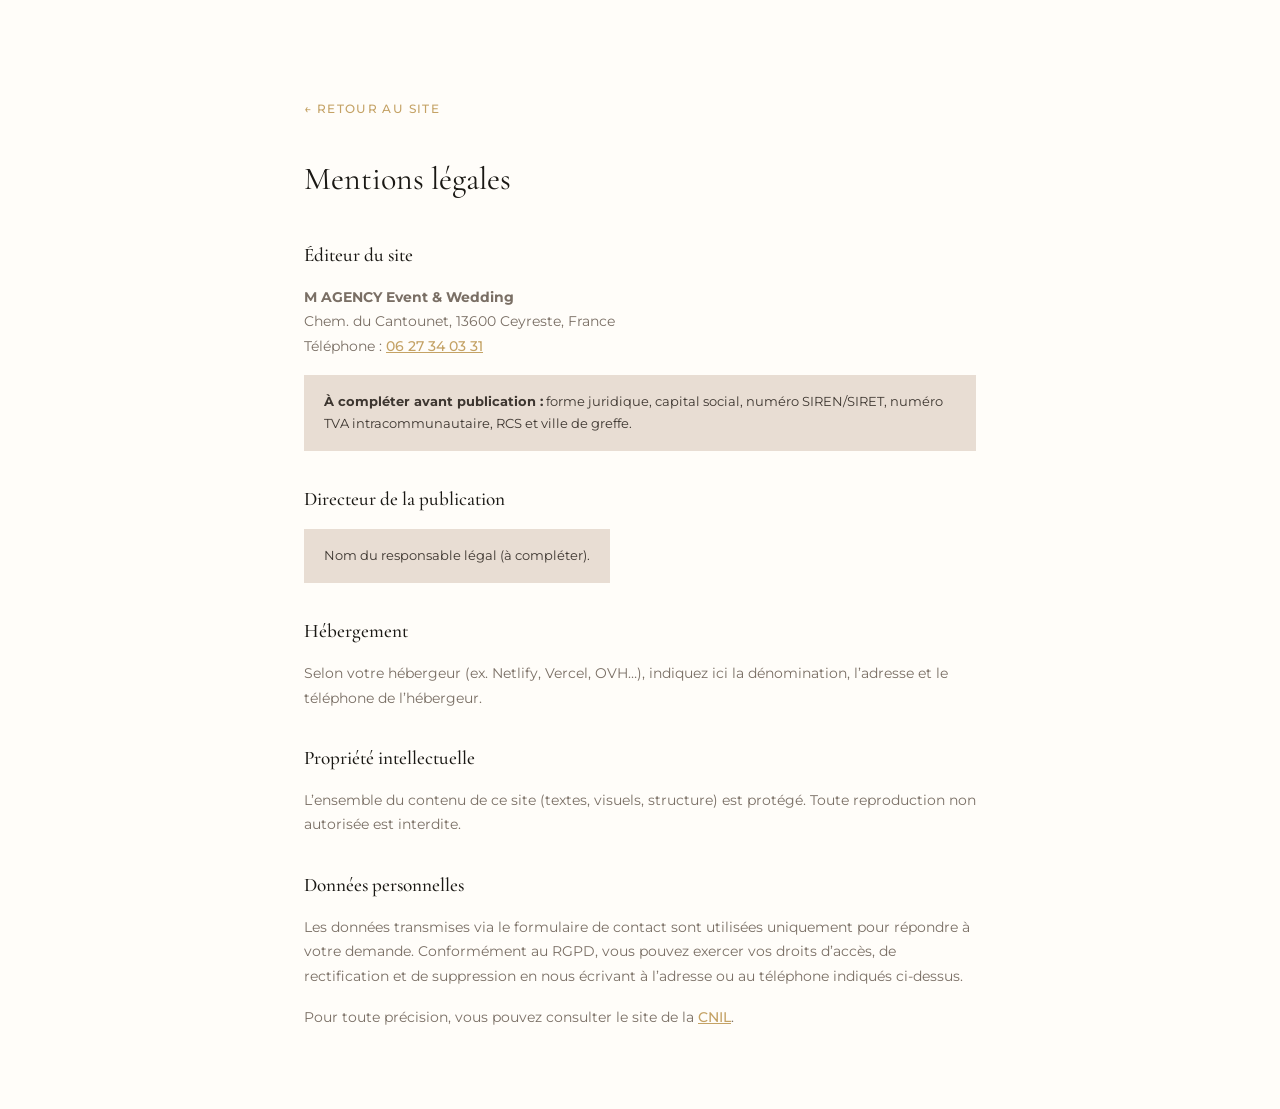
==== m-agency-wedding/mentions-legales.html @ b6ef96a1 "bla bla" ====
<!DOCTYPE html>
<html lang="fr">
<head>
  <meta charset="UTF-8">
  <meta name="viewport" content="width=device-width, initial-scale=1.0">
  <title>Mentions légales — M AGENCY Event & Wedding</title>
  <meta name="description" content="Mentions légales et informations éditeur du site M AGENCY Event & Wedding.">
  <link rel="canonical" href="https://www.magency.fr/mentions-legales.html">
  <link rel="icon" href="favicon.svg" type="image/svg+xml">
  <link href="https://fonts.googleapis.com/css2?family=Cormorant+Garamond:wght@400;500&family=Montserrat:wght@300;400&display=swap" rel="stylesheet">
  <link rel="stylesheet" href="css/styles.css">
  <style>
    .legal-page{max-width:720px;margin:0 auto;padding:6rem 1.5rem 4rem;font-size:.88rem;line-height:1.75;color:var(--text)}
    .legal-page h1{font-family:var(--font-display);font-size:2rem;font-weight:400;color:var(--dark);margin-bottom:2rem}
    .legal-page h2{font-family:var(--font-display);font-size:1.2rem;font-weight:500;color:var(--dark);margin:2rem 0 .75rem}
    .legal-page p{margin-bottom:1rem;color:var(--text-light)}
    .legal-page a{color:var(--gold);font-weight:500}
    .legal-back{display:inline-block;margin-bottom:2rem;font-size:.72rem;letter-spacing:.12em;text-transform:uppercase;color:var(--gold);text-decoration:none}
    .legal-back:hover{text-decoration:underline}
    .legal-placeholder{background:var(--champagne);padding:1rem 1.25rem;margin:1rem 0;font-size:.8rem;color:var(--text)}
  </style>
</head>
<body style="background:var(--warm-white)">
  <main class="legal-page">
    <a class="legal-back" href="index.html">← Retour au site</a>
    <h1>Mentions légales</h1>

    <h2>Éditeur du site</h2>
    <p><strong>M AGENCY Event & Wedding</strong><br>Chem. du Cantounet, 13600 Ceyreste, France<br>Téléphone : <a href="tel:0627340331">06 27 34 03 31</a></p>
    <div class="legal-placeholder">
      <strong>À compléter avant publication :</strong> forme juridique, capital social, numéro SIREN/SIRET, numéro TVA intracommunautaire, RCS et ville de greffe.
    </div>

    <h2>Directeur de la publication</h2>
    <p><span class="legal-placeholder" style="display:inline-block;margin:0">Nom du responsable légal (à compléter).</span></p>

    <h2>Hébergement</h2>
    <p>Selon votre hébergeur (ex. Netlify, Vercel, OVH…), indiquez ici la dénomination, l’adresse et le téléphone de l’hébergeur.</p>

    <h2>Propriété intellectuelle</h2>
    <p>L’ensemble du contenu de ce site (textes, visuels, structure) est protégé. Toute reproduction non autorisée est interdite.</p>

    <h2>Données personnelles</h2>
    <p>Les données transmises via le formulaire de contact sont utilisées uniquement pour répondre à votre demande. Conformément au RGPD, vous pouvez exercer vos droits d’accès, de rectification et de suppression en nous écrivant à l’adresse ou au téléphone indiqués ci-dessus.</p>
    <p>Pour toute précision, vous pouvez consulter le site de la <a href="https://www.cnil.fr" rel="noopener noreferrer" target="_blank">CNIL</a>.</p>
  </main>
</body>
</html>
---- m-agency-wedding/css/styles.css ----
*,*::before,*::after{margin:0;padding:0;box-sizing:border-box}
:root{--cream:#FAF7F2;--warm-white:#FFFDF9;--champagne:#E8DDD3;--gold:#C4A265;--gold-light:#D4B87A;--dark:#1A1814;--text:#3D3630;--text-light:#7A6F65;--sage:#A8B5A0;--font-display:'Cormorant Garamond',Georgia,serif;--font-body:'Montserrat',sans-serif}
html{scroll-behavior:smooth;font-size:16px}
body{font-family:var(--font-body);color:var(--text);background:var(--cream);overflow-x:hidden;-webkit-font-smoothing:antialiased}

.preloader{position:fixed;inset:0;z-index:9999;background:var(--dark);display:flex;align-items:center;justify-content:center;transition:opacity .8s,visibility .8s}
.preloader.hidden{opacity:0;visibility:hidden;pointer-events:none}
.preloader-text{font-family:var(--font-display);font-size:clamp(2rem,5vw,4rem);color:var(--gold);font-weight:300;letter-spacing:.3em;animation:pulse 1.2s ease-in-out infinite alternate}
@keyframes pulse{from{opacity:.3}to{opacity:1}}

nav{position:fixed;top:0;left:0;right:0;z-index:100;padding:1.25rem 3rem;display:flex;align-items:center;justify-content:space-between;transition:all .5s;background:transparent}
nav.scrolled{background:rgba(250,247,242,.92);backdrop-filter:blur(20px);-webkit-backdrop-filter:blur(20px);box-shadow:0 1px 0 rgba(196,162,101,.15);padding:.85rem 3rem}
.nav-logo{font-family:var(--font-display);font-size:1.5rem;font-weight:400;letter-spacing:.15em;color:var(--warm-white);text-decoration:none;transition:color .4s}
nav.scrolled .nav-logo{color:var(--dark)}
.nav-links{display:flex;gap:2.5rem;align-items:center}
.nav-links a{font-family:var(--font-body);font-size:.7rem;font-weight:500;letter-spacing:.18em;text-transform:uppercase;color:rgba(255,255,255,.85);text-decoration:none;transition:color .3s;position:relative}
.nav-links a::after{content:'';position:absolute;bottom:-4px;left:0;width:0;height:1px;background:var(--gold);transition:width .3s}
.nav-links a:hover::after{width:100%}
nav.scrolled .nav-links a{color:var(--text)}
.nav-links a:hover{color:var(--gold)}
.nav-cta{font-family:var(--font-body);font-size:.65rem;font-weight:600;letter-spacing:.15em;text-transform:uppercase;padding:.7rem 1.8rem;background:var(--gold);color:var(--warm-white);border:none;cursor:pointer;text-decoration:none;transition:all .3s}
.nav-cta:hover{background:var(--gold-light);transform:translateY(-1px)}
.hamburger{display:none;cursor:pointer;background:none;border:none;flex-direction:column;gap:5px;padding:5px}
.hamburger span{display:block;width:24px;height:1.5px;background:var(--warm-white);transition:all .3s}
nav.scrolled .hamburger span{background:var(--dark)}
.mobile-menu{position:fixed;inset:0;z-index:99;background:var(--dark);display:flex;flex-direction:column;align-items:center;justify-content:center;gap:2.5rem;opacity:0;visibility:hidden;transition:all .5s}
.mobile-menu.open{opacity:1;visibility:visible}
.mobile-menu a{font-family:var(--font-display);font-size:2rem;font-weight:300;color:var(--warm-white);text-decoration:none;letter-spacing:.08em;transition:color .3s}
.mobile-menu a:hover{color:var(--gold)}
.mobile-menu .mobile-phone{font-family:var(--font-body);font-size:.8rem;font-weight:400;color:var(--gold);text-decoration:none;letter-spacing:.1em;margin-top:1rem}
@media(max-width:900px){.nav-links{display:none}.hamburger{display:flex}nav{padding:1rem 1.5rem}nav.scrolled{padding:.75rem 1.5rem}}

.hero{position:relative;min-height:100vh;display:flex;align-items:center;justify-content:center;overflow:hidden;background:var(--dark)}
.hero-bg{position:absolute;inset:0;background:linear-gradient(135deg,rgba(26,24,20,.55)0%,rgba(26,24,20,.35)40%,rgba(26,24,20,.50)100%),url('https://images.unsplash.com/photo-1519741497674-611481863552?w=1920&q=80') center/cover no-repeat;transform:scale(1.05);animation:heroZoom 20s ease-in-out infinite alternate}
@keyframes heroZoom{from{transform:scale(1.05)}to{transform:scale(1.12)}}
.hero-content{position:relative;z-index:2;text-align:center;max-width:880px;padding:0 2rem}
.hero-eyebrow{font-family:var(--font-body);font-size:.7rem;font-weight:500;letter-spacing:.35em;text-transform:uppercase;color:var(--gold);margin-bottom:1.8rem;opacity:0;animation:fadeUp 1s ease .5s forwards}
.hero-title{font-family:var(--font-display);font-size:clamp(2.8rem,6vw,5.5rem);font-weight:300;line-height:1.1;color:var(--warm-white);margin-bottom:1.5rem;opacity:0;animation:fadeUp 1s ease .7s forwards}
.hero-title em{font-style:italic;font-weight:400;color:var(--gold-light)}
.hero-subtitle{font-family:var(--font-body);font-size:clamp(.85rem,1.5vw,1.05rem);font-weight:300;line-height:1.8;color:rgba(255,255,255,.8);max-width:620px;margin:0 auto 2.5rem;opacity:0;animation:fadeUp 1s ease .9s forwards}
.hero-cta{display:inline-block;font-family:var(--font-body);font-size:.7rem;font-weight:600;letter-spacing:.2em;text-transform:uppercase;padding:1.1rem 3rem;background:var(--gold);color:var(--warm-white);border:none;cursor:pointer;text-decoration:none;transition:all .4s;opacity:0;animation:fadeUp 1s ease 1.1s forwards}
.hero-cta:hover{background:var(--gold-light);transform:translateY(-2px);box-shadow:0 8px 30px rgba(196,162,101,.3)}
.hero-scroll{position:absolute;bottom:2.5rem;left:50%;transform:translateX(-50%);display:flex;flex-direction:column;align-items:center;gap:.5rem;color:rgba(255,255,255,.5);font-size:.6rem;letter-spacing:.2em;text-transform:uppercase;font-family:var(--font-body);animation:fadeUp 1s ease 1.5s forwards;opacity:0}
.scroll-line{width:1px;height:40px;background:rgba(255,255,255,.3);position:relative;overflow:hidden}
.scroll-line::after{content:'';position:absolute;top:-100%;left:0;width:100%;height:100%;background:var(--gold);animation:scrollDown 2s ease-in-out infinite}
@keyframes scrollDown{0%{top:-100%}50%{top:100%}100%{top:100%}}
@keyframes fadeUp{from{opacity:0;transform:translateY(30px)}to{opacity:1;transform:translateY(0)}}

section{padding:7rem 2rem}
@media(max-width:768px){section{padding:4.5rem 1.25rem}}
.section-eyebrow{font-family:var(--font-body);font-size:.65rem;font-weight:600;letter-spacing:.3em;text-transform:uppercase;color:var(--gold);margin-bottom:1rem}
.section-title{font-family:var(--font-display);font-size:clamp(2rem,4vw,3.5rem);font-weight:300;line-height:1.15;color:var(--dark);margin-bottom:1.2rem}
.section-title em{font-style:italic;font-weight:400}
.section-subtitle{font-size:.9rem;font-weight:300;line-height:1.8;color:var(--text-light);max-width:550px}

.social-proof{background:var(--warm-white);text-align:center;padding:5rem 2rem}
.trust-stats{display:flex;justify-content:center;gap:4rem;margin:3rem 0;flex-wrap:wrap}
.stat{text-align:center}
.stat-number{font-family:var(--font-display);font-size:clamp(2.5rem,4vw,3.5rem);font-weight:300;color:var(--gold);line-height:1}
.stat-label{font-size:.7rem;font-weight:500;letter-spacing:.15em;text-transform:uppercase;color:var(--text-light);margin-top:.5rem}
.google-badge{display:inline-flex;align-items:center;gap:.5rem;background:var(--cream);padding:.6rem 1.5rem;margin-bottom:2.5rem;font-size:.75rem;font-weight:500;color:var(--text)}
.google-badge svg{width:18px;height:18px}
.google-badge .g-stars{color:var(--gold);letter-spacing:.1em;margin-left:.3rem}
.testimonials-grid{display:grid;grid-template-columns:repeat(3,1fr);gap:2rem;max-width:1100px;margin:2rem auto 0}
@media(max-width:768px){.testimonials-grid{grid-template-columns:1fr}.trust-stats{gap:2rem}}
.testimonial-card{background:var(--cream);padding:2.5rem 2rem;text-align:left;position:relative}
.testimonial-card::before{content:'\201C';font-family:var(--font-display);font-size:4rem;color:var(--gold);line-height:1;opacity:.4;position:absolute;top:1rem;left:1.5rem}
.testimonial-text{font-family:var(--font-display);font-size:1.05rem;font-style:italic;font-weight:400;line-height:1.7;color:var(--text);margin-bottom:1.5rem;position:relative;z-index:1}
.testimonial-meta{display:flex;align-items:center;gap:.8rem}
.testimonial-avatar{width:36px;height:36px;border-radius:50%;background:var(--gold);display:flex;align-items:center;justify-content:center;font-family:var(--font-display);font-size:.95rem;font-weight:500;color:var(--warm-white);flex-shrink:0}
.testimonial-author{font-size:.75rem;font-weight:600;letter-spacing:.08em;color:var(--text)}
.testimonial-date{font-size:.65rem;font-weight:400;color:var(--text-light);margin-top:.15rem}
.stars{color:var(--gold);margin-bottom:1rem;font-size:.8rem;letter-spacing:.15em}

.services{background:var(--cream)}
.services-inner{max-width:1200px;margin:0 auto}
.services-header{text-align:center;margin-bottom:4rem}
.services-header .section-subtitle{margin:0 auto}
.services-grid{display:grid;grid-template-columns:repeat(3,1fr);gap:1.5rem}
@media(max-width:900px){.services-grid{grid-template-columns:1fr;gap:1rem}}
.service-card{background:var(--warm-white);padding:3rem 2.5rem;transition:all .5s;border:1px solid transparent;overflow:hidden}
.service-card:hover{border-color:var(--gold);transform:translateY(-4px);box-shadow:0 20px 60px rgba(0,0,0,.06)}
.service-icon{font-family:var(--font-display);font-size:2.5rem;font-weight:300;color:var(--gold);margin-bottom:1.5rem;display:block}
.service-title{font-family:var(--font-display);font-size:1.6rem;font-weight:400;color:var(--dark);margin-bottom:1rem}
.service-desc{font-size:.85rem;font-weight:300;line-height:1.8;color:var(--text-light);margin-bottom:1.5rem}
.service-list{list-style:none}
.service-list li{font-size:.8rem;font-weight:400;color:var(--text);padding:.5rem 0;border-top:1px solid rgba(196,162,101,.15);display:flex;align-items:center;gap:.6rem}
.service-list li::before{content:'\2014';color:var(--gold);font-weight:300}

.locations{background:var(--dark);color:var(--warm-white);position:relative;overflow:hidden}
.locations::before{content:'';position:absolute;inset:0;background:radial-gradient(ellipse at 20% 50%,rgba(196,162,101,.08)0%,transparent 60%),radial-gradient(ellipse at 80% 20%,rgba(196,162,101,.05)0%,transparent 50%)}
.locations-inner{max-width:1200px;margin:0 auto;position:relative;z-index:1}
.locations-header{text-align:center;margin-bottom:4rem}
.locations-header .section-title{color:var(--warm-white)}
.locations-header .section-subtitle{color:rgba(255,255,255,.6);margin:0 auto}
.locations-grid{display:grid;grid-template-columns:repeat(4,1fr);gap:1.5rem;margin-bottom:3rem}
@media(max-width:900px){.locations-grid{grid-template-columns:repeat(2,1fr)}}
@media(max-width:500px){.locations-grid{grid-template-columns:1fr}}
.location-card{position:relative;aspect-ratio:3/4;overflow:hidden;cursor:pointer}
.location-card img{width:100%;height:100%;object-fit:cover;transition:transform .8s;filter:brightness(.7)}
.location-card:hover img{transform:scale(1.08);filter:brightness(.85)}
.location-card-content{position:absolute;bottom:0;left:0;right:0;padding:2rem 1.5rem;background:linear-gradient(to top,rgba(0,0,0,.7)0%,transparent 100%)}
.location-name{font-family:var(--font-display);font-size:1.6rem;font-weight:400;color:var(--warm-white);margin-bottom:.3rem}
.location-region{font-size:.65rem;font-weight:500;letter-spacing:.15em;text-transform:uppercase;color:var(--gold)}
.map-link-wrapper{text-align:center;margin-top:2rem}
.map-link{display:inline-flex;align-items:center;gap:.6rem;font-size:.7rem;font-weight:500;letter-spacing:.15em;text-transform:uppercase;color:var(--gold);text-decoration:none;transition:all .3s;border-bottom:1px solid rgba(196,162,101,.3);padding-bottom:.3rem}
.map-link:hover{color:var(--gold-light);border-color:var(--gold-light)}

.why-us{background:var(--warm-white)}
.why-us-inner{max-width:1100px;margin:0 auto;display:grid;grid-template-columns:1fr 1fr;gap:5rem;align-items:center}
@media(max-width:900px){.why-us-inner{grid-template-columns:1fr;gap:3rem}}
.why-us-image{aspect-ratio:3/4;overflow:hidden;position:relative}
.why-us-image img{width:100%;height:100%;object-fit:cover}
.why-us-image::after{content:'';position:absolute;top:-1rem;left:-1rem;width:100%;height:100%;border:1px solid var(--gold);z-index:-1}
.why-list{list-style:none;margin-top:2.5rem}
.why-list li{display:flex;align-items:flex-start;gap:1.2rem;padding:1.3rem 0;border-bottom:1px solid rgba(196,162,101,.15)}
.why-list li:first-child{border-top:1px solid rgba(196,162,101,.15)}
.why-number{font-family:var(--font-display);font-size:1.5rem;font-weight:300;color:var(--gold);flex-shrink:0;width:2.2rem}
.why-text strong{display:block;font-family:var(--font-display);font-size:1.15rem;font-weight:500;color:var(--dark);margin-bottom:.3rem}
.why-text span{font-size:.82rem;font-weight:300;line-height:1.7;color:var(--text-light)}

.form-section{background:var(--cream)}
.form-inner{max-width:1100px;margin:0 auto;display:grid;grid-template-columns:1fr 1.2fr;gap:4rem;align-items:start}
@media(max-width:900px){.form-inner{grid-template-columns:1fr;gap:2.5rem}}
.form-left .section-subtitle{margin-bottom:2rem}
.form-features{list-style:none}
.form-features li{display:flex;align-items:center;gap:.8rem;padding:.6rem 0;font-size:.85rem;font-weight:400;color:var(--text)}
.form-features li svg{width:18px;height:18px;flex-shrink:0;color:var(--gold)}
.form-contact-info{margin-top:2.5rem;padding-top:2rem;border-top:1px solid rgba(196,162,101,.2)}
.form-contact-info p{font-size:.82rem;font-weight:400;color:var(--text-light);line-height:1.8}
.form-contact-info a{color:var(--gold);text-decoration:none;font-weight:500}
.form-contact-info a:hover{color:var(--gold-light)}
.form-card{background:var(--warm-white);padding:3rem;box-shadow:0 10px 40px rgba(0,0,0,.04)}
@media(max-width:500px){.form-card{padding:2rem 1.5rem}}
.form-row{display:grid;grid-template-columns:1fr 1fr;gap:1rem}
@media(max-width:500px){.form-row{grid-template-columns:1fr}}
.form-group{margin-bottom:1rem}
.form-group.full{grid-column:1/-1}
.form-label{display:block;font-size:.68rem;font-weight:600;letter-spacing:.12em;text-transform:uppercase;color:var(--text-light);margin-bottom:.5rem}
.form-input,.form-textarea,.form-select{width:100%;font-family:var(--font-body);font-size:.88rem;font-weight:300;padding:.85rem 1rem;border:1px solid var(--champagne);background:var(--cream);color:var(--text);transition:border-color .3s;outline:none;-webkit-appearance:none;border-radius:0}
.form-input:focus,.form-textarea:focus,.form-select:focus{border-color:var(--gold)}
.form-input::placeholder,.form-textarea::placeholder{color:var(--champagne)}
.form-textarea{resize:vertical;min-height:120px}
.form-select{cursor:pointer;background-image:url("data:image/svg+xml,%3Csvg xmlns='http://www.w3.org/2000/svg' width='12' height='12' viewBox='0 0 24 24' fill='none' stroke='%23C4A265' stroke-width='2'%3E%3Cpath d='M6 9l6 6 6-6'/%3E%3C/svg%3E");background-repeat:no-repeat;background-position:right 1rem center;padding-right:2.5rem}
.form-submit{width:100%;font-family:var(--font-body);font-size:.7rem;font-weight:600;letter-spacing:.2em;text-transform:uppercase;padding:1.1rem;background:var(--gold);color:var(--warm-white);border:none;cursor:pointer;transition:all .3s;margin-top:.5rem}
.form-submit:hover{background:var(--gold-light)}

.final-cta{background:var(--dark);text-align:center;padding:6rem 2rem;position:relative;overflow:hidden}
.final-cta::before{content:'';position:absolute;inset:0;background:radial-gradient(ellipse at center,rgba(196,162,101,.1)0%,transparent 70%)}
.final-cta-inner{position:relative;z-index:1}
.final-cta .section-eyebrow{color:var(--gold)}
.final-cta .section-title{color:var(--warm-white);max-width:700px;margin:0 auto .8rem}
.final-cta .section-subtitle{color:rgba(255,255,255,.6);margin:0 auto 2.5rem}
.final-cta-btn{display:inline-block;font-family:var(--font-body);font-size:.7rem;font-weight:600;letter-spacing:.2em;text-transform:uppercase;padding:1.1rem 3rem;background:var(--gold);color:var(--warm-white);border:none;cursor:pointer;text-decoration:none;transition:all .4s}
.final-cta-btn:hover{background:var(--gold-light);transform:translateY(-2px);box-shadow:0 8px 30px rgba(196,162,101,.3)}

footer{background:var(--dark);border-top:1px solid rgba(196,162,101,.15);padding:3rem 2rem 2rem}
.footer-inner{max-width:1100px;margin:0 auto;display:flex;align-items:flex-start;justify-content:space-between;flex-wrap:wrap;gap:2rem}
.footer-logo{font-family:var(--font-display);font-size:1.2rem;font-weight:400;letter-spacing:.15em;color:var(--warm-white);margin-bottom:.8rem}
.footer-address{font-size:.72rem;font-weight:300;line-height:1.8;color:rgba(255,255,255,.45)}
.footer-address a{color:var(--gold);text-decoration:none}
.footer-links{display:flex;gap:2rem}
.footer-links a{font-size:.7rem;font-weight:400;letter-spacing:.1em;color:rgba(255,255,255,.5);text-decoration:none;transition:color .3s}
.footer-links a:hover{color:var(--gold)}
.footer-copy{width:100%;text-align:center;font-size:.65rem;color:rgba(255,255,255,.3);margin-top:2rem;padding-top:1.5rem;border-top:1px solid rgba(255,255,255,.06);letter-spacing:.05em}

.sticky-cta{position:fixed;bottom:0;left:0;right:0;z-index:90;padding:.8rem 1.25rem;background:rgba(26,24,20,.95);backdrop-filter:blur(10px);display:none;transform:translateY(100%);transition:transform .4s}
.sticky-cta.visible{transform:translateY(0)}
.sticky-cta-btn{display:block;width:100%;font-family:var(--font-body);font-size:.68rem;font-weight:600;letter-spacing:.18em;text-transform:uppercase;text-align:center;padding:.9rem;background:var(--gold);color:var(--warm-white);border:none;cursor:pointer;text-decoration:none}
@media(max-width:900px){.sticky-cta{display:block}footer{padding-bottom:5rem}}

.reveal{opacity:0;transform:translateY(40px);transition:opacity .8s,transform .8s}
.reveal.visible{opacity:1;transform:translateY(0)}

.skip-link{position:absolute;left:-9999px;top:0;z-index:10002;padding:.75rem 1.25rem;background:var(--gold);color:var(--warm-white);font-family:var(--font-body);font-size:.72rem;font-weight:600;letter-spacing:.1em;text-transform:uppercase;text-decoration:none}
.skip-link:focus{left:1rem;top:1rem;outline:2px solid var(--warm-white);outline-offset:2px}

.visually-hidden{position:absolute;width:1px;height:1px;padding:0;margin:-1px;overflow:hidden;clip:rect(0,0,0,0);white-space:nowrap;border:0}

a:focus-visible,.nav-cta:focus-visible,.hero-cta:focus-visible,.final-cta-btn:focus-visible,.sticky-cta-btn:focus-visible,.map-link:focus-visible,.form-submit:focus-visible,.hamburger:focus-visible{outline:2px solid var(--gold);outline-offset:3px}
.form-input:focus-visible,.form-textarea:focus-visible,.form-select:focus-visible{outline:2px solid var(--gold);outline-offset:2px}
.form-submit:disabled{cursor:not-allowed;opacity:.85}

@media (prefers-reduced-motion:reduce){
  html{scroll-behavior:auto}
  .preloader,.preloader-text,.hero-bg,.scroll-line::after,.reveal{transition:none!important;animation:none!important}
  .preloader-text{opacity:1}
  .hero-bg{transform:scale(1.05)}
  .hero-eyebrow,.hero-title,.hero-subtitle,.hero-cta,.hero-scroll{animation:none!important;opacity:1!important;transform:none!important}
  .reveal{opacity:1;transform:none}
}
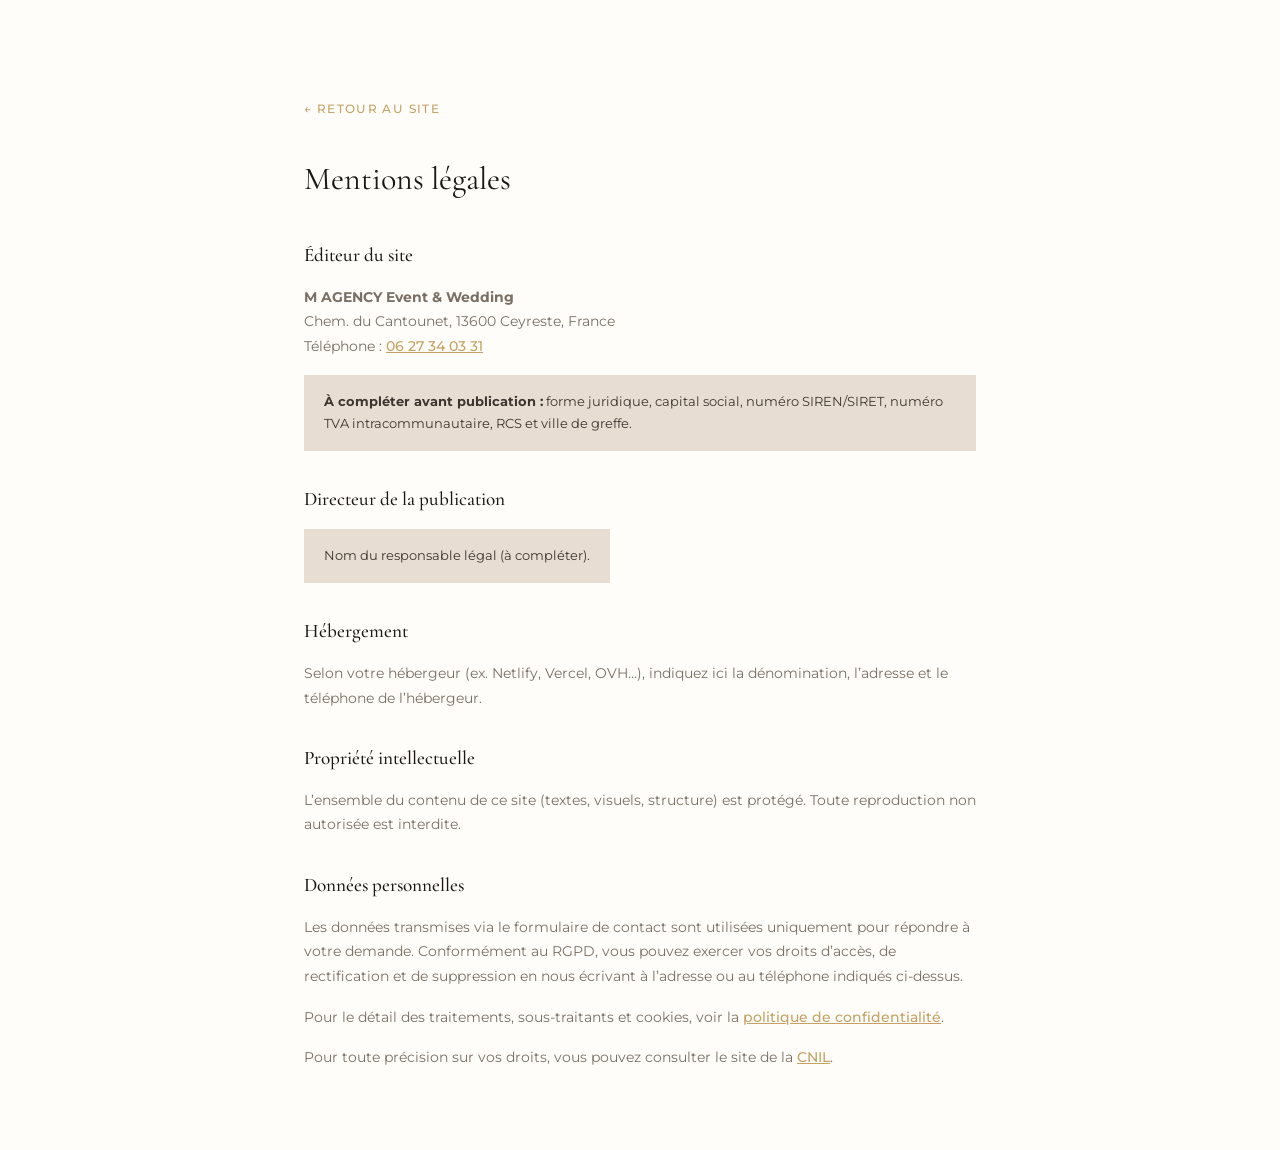
==== commit 1c6177f5: "Update deployment instructions, enhance form handling, and add privacy policy page. Adjusted form ac" ====
--- a/m-agency-wedding/mentions-legales.html
+++ b/m-agency-wedding/mentions-legales.html
@@ -42,7 +42,8 @@
 
     <h2>Données personnelles</h2>
     <p>Les données transmises via le formulaire de contact sont utilisées uniquement pour répondre à votre demande. Conformément au RGPD, vous pouvez exercer vos droits d’accès, de rectification et de suppression en nous écrivant à l’adresse ou au téléphone indiqués ci-dessus.</p>
-    <p>Pour toute précision, vous pouvez consulter le site de la <a href="https://www.cnil.fr" rel="noopener noreferrer" target="_blank">CNIL</a>.</p>
+    <p>Pour le détail des traitements, sous-traitants et cookies, voir la <a href="politique-confidentialite.html">politique de confidentialité</a>.</p>
+    <p>Pour toute précision sur vos droits, vous pouvez consulter le site de la <a href="https://www.cnil.fr" rel="noopener noreferrer" target="_blank">CNIL</a>.</p>
   </main>
 </body>
 </html>
--- a/m-agency-wedding/css/styles.css
+++ b/m-agency-wedding/css/styles.css
@@ -1,5 +1,5 @@
 *,*::before,*::after{margin:0;padding:0;box-sizing:border-box}
-:root{--cream:#FAF7F2;--warm-white:#FFFDF9;--champagne:#E8DDD3;--gold:#C4A265;--gold-light:#D4B87A;--dark:#1A1814;--text:#3D3630;--text-light:#7A6F65;--sage:#A8B5A0;--font-display:'Cormorant Garamond',Georgia,serif;--font-body:'Montserrat',sans-serif}
+:root{--cream:#FAF7F2;--warm-white:#FFFDF9;--champagne:#E8DDD3;--gold:#C4A265;--gold-light:#D4B87A;--dark:#1A1814;--text:#3D3630;--text-light:#7A6F65;--sage:#A8B5A0;--panel-services:#D9CFC3;--panel-services-end:#EDE4DA;--font-display:'Cormorant Garamond',Georgia,serif;--font-body:'Montserrat',sans-serif}
 html{scroll-behavior:smooth;font-size:16px}
 body{font-family:var(--font-body);color:var(--text);background:var(--cream);overflow-x:hidden;-webkit-font-smoothing:antialiased}
 
@@ -72,13 +72,14 @@
 .testimonial-date{font-size:.65rem;font-weight:400;color:var(--text-light);margin-top:.15rem}
 .stars{color:var(--gold);margin-bottom:1rem;font-size:.8rem;letter-spacing:.15em}
 
-.services{background:var(--cream)}
-.services-inner{max-width:1200px;margin:0 auto}
+.services{background:linear-gradient(168deg,var(--panel-services) 0%,#E0D4C6 32%,var(--panel-services-end) 72%,#F3EDE6 100%);position:relative;overflow:hidden}
+.services::before{content:'';position:absolute;inset:0;background:radial-gradient(ellipse 90% 60% at 15% 20%,rgba(168,181,160,.2),transparent 50%),radial-gradient(ellipse 70% 50% at 85% 80%,rgba(196,162,101,.12),transparent 45%);pointer-events:none}
+.services-inner{max-width:1200px;margin:0 auto;position:relative;z-index:1}
 .services-header{text-align:center;margin-bottom:4rem}
 .services-header .section-subtitle{margin:0 auto}
 .services-grid{display:grid;grid-template-columns:repeat(3,1fr);gap:1.5rem}
 @media(max-width:900px){.services-grid{grid-template-columns:1fr;gap:1rem}}
-.service-card{background:var(--warm-white);padding:3rem 2.5rem;transition:all .5s;border:1px solid transparent;overflow:hidden}
+.service-card{background:var(--warm-white);padding:3rem 2.5rem;transition:all .5s;border:1px solid rgba(196,162,101,.2);overflow:hidden;box-shadow:0 4px 24px rgba(26,24,20,.04)}
 .service-card:hover{border-color:var(--gold);transform:translateY(-4px);box-shadow:0 20px 60px rgba(0,0,0,.06)}
 .service-icon{font-family:var(--font-display);font-size:2.5rem;font-weight:300;color:var(--gold);margin-bottom:1.5rem;display:block}
 .service-title{font-family:var(--font-display);font-size:1.6rem;font-weight:400;color:var(--dark);margin-bottom:1rem}
@@ -86,25 +87,6 @@
 .service-list{list-style:none}
 .service-list li{font-size:.8rem;font-weight:400;color:var(--text);padding:.5rem 0;border-top:1px solid rgba(196,162,101,.15);display:flex;align-items:center;gap:.6rem}
 .service-list li::before{content:'\2014';color:var(--gold);font-weight:300}
-
-.locations{background:var(--dark);color:var(--warm-white);position:relative;overflow:hidden}
-.locations::before{content:'';position:absolute;inset:0;background:radial-gradient(ellipse at 20% 50%,rgba(196,162,101,.08)0%,transparent 60%),radial-gradient(ellipse at 80% 20%,rgba(196,162,101,.05)0%,transparent 50%)}
-.locations-inner{max-width:1200px;margin:0 auto;position:relative;z-index:1}
-.locations-header{text-align:center;margin-bottom:4rem}
-.locations-header .section-title{color:var(--warm-white)}
-.locations-header .section-subtitle{color:rgba(255,255,255,.6);margin:0 auto}
-.locations-grid{display:grid;grid-template-columns:repeat(4,1fr);gap:1.5rem;margin-bottom:3rem}
-@media(max-width:900px){.locations-grid{grid-template-columns:repeat(2,1fr)}}
-@media(max-width:500px){.locations-grid{grid-template-columns:1fr}}
-.location-card{position:relative;aspect-ratio:3/4;overflow:hidden;cursor:pointer}
-.location-card img{width:100%;height:100%;object-fit:cover;transition:transform .8s;filter:brightness(.7)}
-.location-card:hover img{transform:scale(1.08);filter:brightness(.85)}
-.location-card-content{position:absolute;bottom:0;left:0;right:0;padding:2rem 1.5rem;background:linear-gradient(to top,rgba(0,0,0,.7)0%,transparent 100%)}
-.location-name{font-family:var(--font-display);font-size:1.6rem;font-weight:400;color:var(--warm-white);margin-bottom:.3rem}
-.location-region{font-size:.65rem;font-weight:500;letter-spacing:.15em;text-transform:uppercase;color:var(--gold)}
-.map-link-wrapper{text-align:center;margin-top:2rem}
-.map-link{display:inline-flex;align-items:center;gap:.6rem;font-size:.7rem;font-weight:500;letter-spacing:.15em;text-transform:uppercase;color:var(--gold);text-decoration:none;transition:all .3s;border-bottom:1px solid rgba(196,162,101,.3);padding-bottom:.3rem}
-.map-link:hover{color:var(--gold-light);border-color:var(--gold-light)}
 
 .why-us{background:var(--warm-white)}
 .why-us-inner{max-width:1100px;margin:0 auto;display:grid;grid-template-columns:1fr 1fr;gap:5rem;align-items:center}
@@ -142,6 +124,11 @@
 .form-input::placeholder,.form-textarea::placeholder{color:var(--champagne)}
 .form-textarea{resize:vertical;min-height:120px}
 .form-select{cursor:pointer;background-image:url("data:image/svg+xml,%3Csvg xmlns='http://www.w3.org/2000/svg' width='12' height='12' viewBox='0 0 24 24' fill='none' stroke='%23C4A265' stroke-width='2'%3E%3Cpath d='M6 9l6 6 6-6'/%3E%3C/svg%3E");background-repeat:no-repeat;background-position:right 1rem center;padding-right:2.5rem}
+.form-privacy-notice{font-size:.72rem;line-height:1.6;color:var(--text-light);margin:.25rem 0 1rem}
+.form-privacy-notice a{color:var(--gold);font-weight:500;text-decoration:none}
+.form-privacy-notice a:hover{text-decoration:underline}
+.form-recaptcha{margin:.5rem 0 1rem;min-height:78px}
+.form-recaptcha:empty{min-height:0;margin:0}
 .form-submit{width:100%;font-family:var(--font-body);font-size:.7rem;font-weight:600;letter-spacing:.2em;text-transform:uppercase;padding:1.1rem;background:var(--gold);color:var(--warm-white);border:none;cursor:pointer;transition:all .3s;margin-top:.5rem}
 .form-submit:hover{background:var(--gold-light)}
 
@@ -177,7 +164,7 @@
 
 .visually-hidden{position:absolute;width:1px;height:1px;padding:0;margin:-1px;overflow:hidden;clip:rect(0,0,0,0);white-space:nowrap;border:0}
 
-a:focus-visible,.nav-cta:focus-visible,.hero-cta:focus-visible,.final-cta-btn:focus-visible,.sticky-cta-btn:focus-visible,.map-link:focus-visible,.form-submit:focus-visible,.hamburger:focus-visible{outline:2px solid var(--gold);outline-offset:3px}
+a:focus-visible,.nav-cta:focus-visible,.hero-cta:focus-visible,.final-cta-btn:focus-visible,.sticky-cta-btn:focus-visible,.form-submit:focus-visible,.hamburger:focus-visible{outline:2px solid var(--gold);outline-offset:3px}
 .form-input:focus-visible,.form-textarea:focus-visible,.form-select:focus-visible{outline:2px solid var(--gold);outline-offset:2px}
 .form-submit:disabled{cursor:not-allowed;opacity:.85}
 
